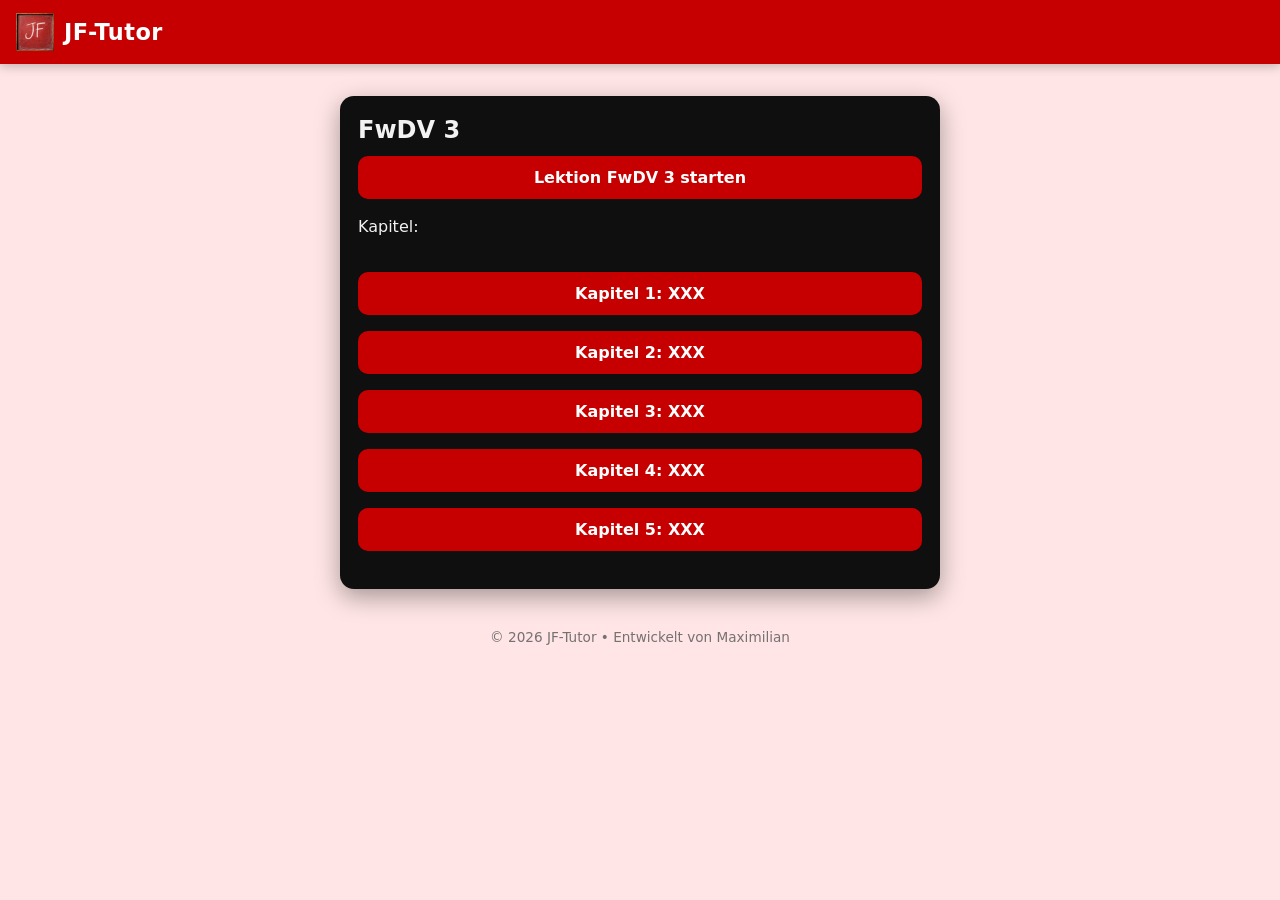
==== fwdv3/index.html @ 1505ba01 "Basic framework" ====
<!DOCTYPE html>
<html lang="de">
<head>
    <meta charset="UTF-8">
    <meta name="viewport" content="width=device-width, initial-scale=1.0">
    <meta name="theme-color" content="#ff0000">
    <meta name="apple-mobile-web-app-capable" content="yes">
    <meta name="apple-mobile-web-app-status-bar-style" content="black-translucent">
    <link rel="manifest" href="manifest.json">
    <title>JF-Tutor</title>
    <link rel="icon" href="../icon.png" type="image/png">
    <link rel="stylesheet" href="../css/style.css">

</head>
<body>
    <header class="header">
<a href="../index.html" class="header-content">
<img src="../icon.png" alt="Logo" class="logo">
<span class="title">JF-Tutor</span>
</a>
</header>


<main class="page">


<section class="card">

    <h1>FwDV 3</h1>

<a href="kapitel01.html"><button class="btn">Lektion FwDV 3 starten</button></a>

<p>Kapitel:</p>
<br>
<a href="kapitel01.html"><button class="btn">Kapitel 1: XXX</button></a>
<a href="kapitel02.html"><button class="btn">Kapitel 2: XXX</button></a>
<a href="kapitel03.html"><button class="btn">Kapitel 3: XXX</button></a>
<a href="kapitel04.html"><button class="btn">Kapitel 4: XXX</button></a>
<a href="kapitel05.html"><button class="btn">Kapitel 5: XXX</button></a>
</section>


</main>

<footer class="footer">
<p>© 2026 JF-Tutor • Entwickelt von Maximilian</p>
</footer>

</body>
</html>
---- css/style.css ----
* {
margin: 0;
padding: 0;
box-sizing: border-box;
font-family: system-ui, -apple-system, BlinkMacSystemFont, "Segoe UI", Roboto, sans-serif;
}


:root {
--fire-red: #c60000;
--fire-red-dark: #9f0000;
--bg-light-red: #ffe5e5;
--card-black: #0f0f0f;
--text-light: #f2f2f2;
}

body {
background: var(--bg-light-red);
min-height: 100vh;
}


/* HEADER */
.header {
position: fixed;
top: 0;
left: 0;
width: 100%;
height: 64px;
background: var(--fire-red);
display: flex;
align-items: center;
padding: 0 16px;
z-index: 1000;
box-shadow: 0 2px 10px rgba(0,0,0,0.25);
}


.header-content {
display: flex;
align-items: center;
gap: 10px;
text-decoration: none;
color: white;
}


.logo {
height: 38px;
}


.title {
font-size: 1.4rem;
font-weight: 700;
letter-spacing: 0.5px;
}


/* PAGE */
.page {
padding-top: 96px;
display: flex;
justify-content: center;
}


/* CARD */
.card {
width: 90%;
max-width: 600px;
background: var(--card-black);
color: var(--text-light);
border-radius: 14px;
padding: 20px 18px 22px;
box-shadow: 0 8px 25px rgba(0,0,0,0.35);
text-align: left;
}


.card h1 {
margin-bottom: 12px;
}


.card p {
line-height: 1.5;
margin-bottom: 14px;
}


/* IMAGE */
.content-img {
width: 100%;
border-radius: 10px;
margin: 10px 0 16px;
}

/* FOOTER */
.footer {
margin-top: 24px;
padding: 16px 10px 22px;
text-align: center;
font-size: 0.85rem;
color: #555;
}


.footer p {
opacity: 0.8;
}

/* BUTTON */
.btn {
width: 100%;
background: var(--fire-red);
border: none;
color: white;
padding: 12px 14px;
border-radius: 10px;
font-size: 1rem;
font-weight: 600;
cursor: pointer;
transition: all 0.2s ease;
margin-bottom: 16px; /* Abstand unter dem Button */
}


.btn:hover {
background: var(--fire-red-dark);
transform: translateY(-1px);
box-shadow: 0 4px 10px rgba(0,0,0,0.4);
}


.btn:active {
transform: scale(0.98);
}
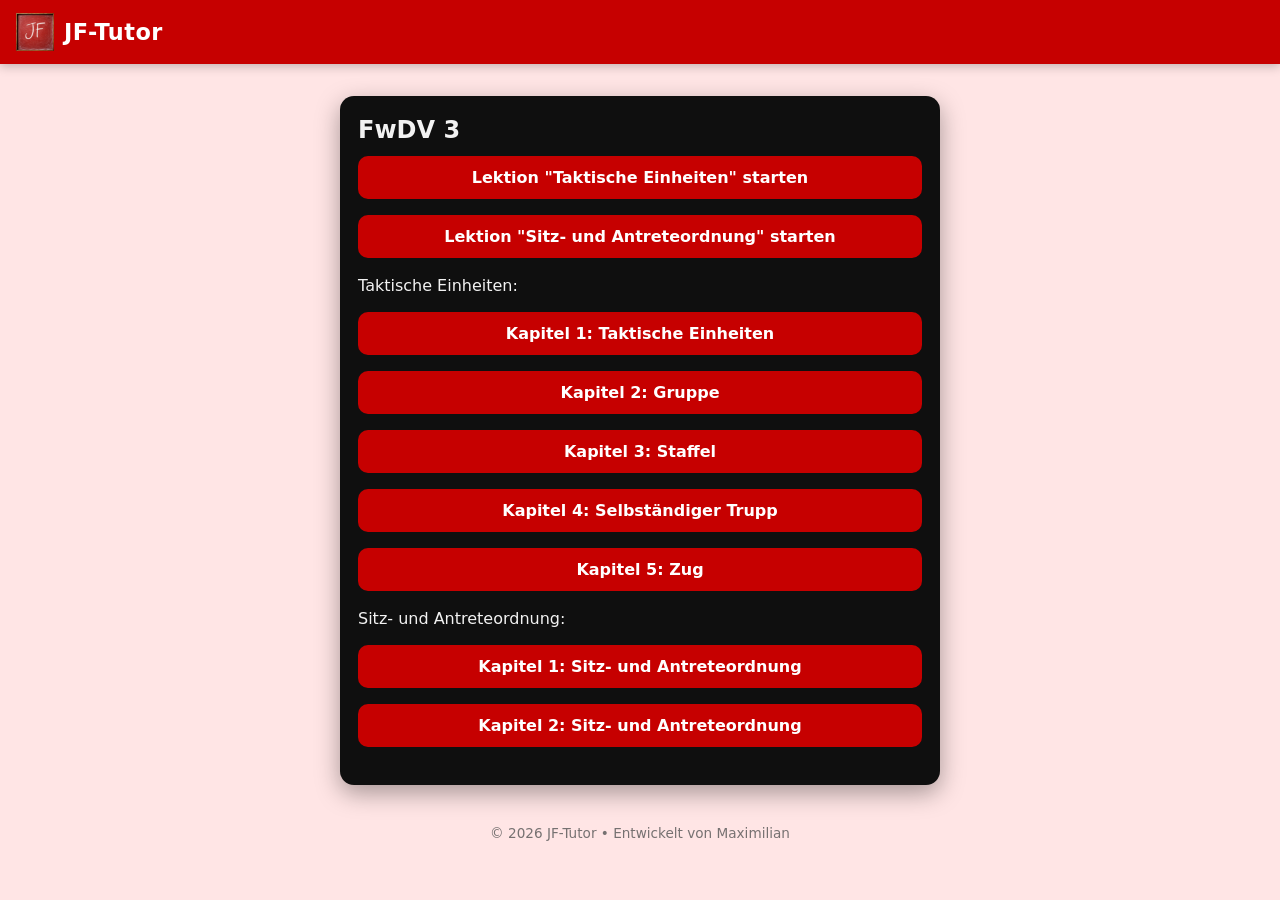
==== commit d04166c2: "New content + better name structure" ====
--- a/fwdv3/index.html
+++ b/fwdv3/index.html
@@ -28,15 +28,21 @@
 
     <h1>FwDV 3</h1>
 
-<a href="kapitel01.html"><button class="btn">Lektion FwDV 3 starten</button></a>
+<a href="kapitel_1_01.html"><button class="btn">Lektion "Taktische Einheiten" starten</button></a>
+<a href="kapitel_2_01.html"><button class="btn">Lektion "Sitz- und Antreteordnung" starten</button></a>
 
-<p>Kapitel:</p>
-<br>
-<a href="kapitel01.html"><button class="btn">Kapitel 1: XXX</button></a>
-<a href="kapitel02.html"><button class="btn">Kapitel 2: XXX</button></a>
-<a href="kapitel03.html"><button class="btn">Kapitel 3: XXX</button></a>
-<a href="kapitel04.html"><button class="btn">Kapitel 4: XXX</button></a>
-<a href="kapitel05.html"><button class="btn">Kapitel 5: XXX</button></a>
+<p>Taktische Einheiten:</p>
+
+<a href="kapitel_1_01.html"><button class="btn">Kapitel 1: Taktische Einheiten</button></a>
+<a href="kapitel_1_02.html"><button class="btn">Kapitel 2: Gruppe</button></a>
+<a href="kapitel_1_03.html"><button class="btn">Kapitel 3: Staffel</button></a>
+<a href="kapitel_1_04.html"><button class="btn">Kapitel 4: Selbständiger Trupp</button></a>
+<a href="kapitel_1_05.html"><button class="btn">Kapitel 5: Zug</button></a>
+
+<p>Sitz- und Antreteordnung:</p>
+
+<a href="kapitel_2_01.html"><button class="btn">Kapitel 1: Sitz- und Antreteordnung</button></a>
+<a href="kapitel_2_02.html"><button class="btn">Kapitel 2: Sitz- und Antreteordnung</button></a>
 </section>
 
 
--- a/css/style.css
+++ b/css/style.css
@@ -135,4 +135,51 @@
 
 .btn:active {
 transform: scale(0.98);
+}
+
+table {
+  width: 100%;
+  border-collapse: collapse;
+  background: #1e1e1e;
+  border-radius: 10px;
+  overflow: hidden;
+  font-family: system-ui, -apple-system, Segoe UI, Roboto, sans-serif;
+}
+
+th, td {
+  padding: 12px 16px;
+  color: white;
+  text-align: left;
+  border: none;
+}
+
+thead {
+  background: linear-gradient(135deg, #b30000, #7a0000);
+}
+
+th {
+  font-weight: 600;
+  letter-spacing: 0.4px;
+}
+
+tbody tr {
+  transition: background 0.2s ease, transform 0.1s ease;
+}
+
+tbody tr:hover {
+  background: rgba(255, 255, 255, 0.06);
+}
+
+tbody tr:nth-child(even) {
+  background: rgba(255, 255, 255, 0.02);
+}
+
+tbody tr:active {
+  transform: scale(0.995);
+}
+
+ul, ol {
+    color: rgb(255, 255, 255);       /* Textfarbe */
+    padding-left: 20px; /* Abstand vom Rand */
+    margin: 10px 0;     /* Abstand oben und unten */ 
 }
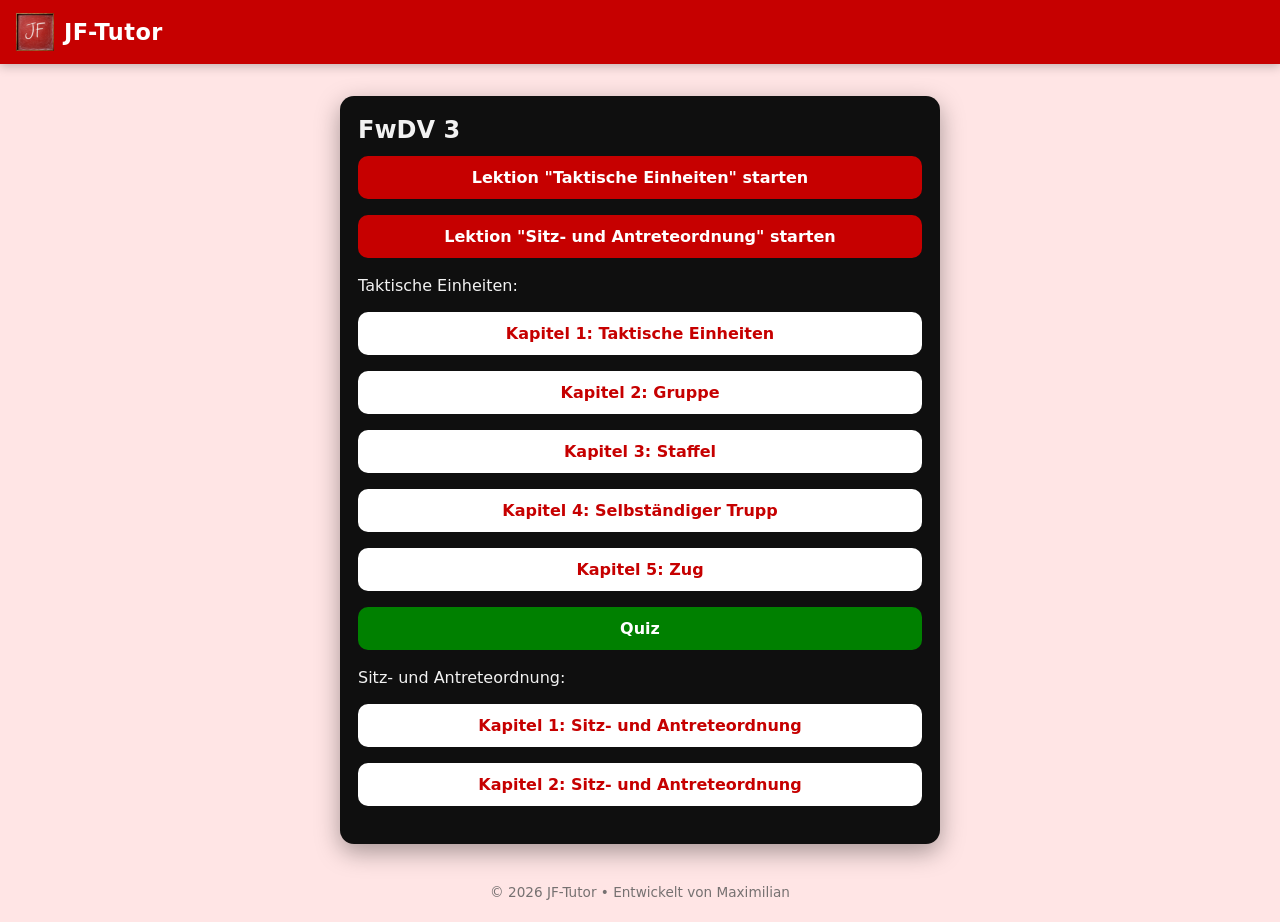
==== commit 8097272f: "Better Layout and adding Quiz" ====
--- a/fwdv3/index.html
+++ b/fwdv3/index.html
@@ -33,16 +33,17 @@
 
 <p>Taktische Einheiten:</p>
 
-<a href="kapitel_1_01.html"><button class="btn">Kapitel 1: Taktische Einheiten</button></a>
-<a href="kapitel_1_02.html"><button class="btn">Kapitel 2: Gruppe</button></a>
-<a href="kapitel_1_03.html"><button class="btn">Kapitel 3: Staffel</button></a>
-<a href="kapitel_1_04.html"><button class="btn">Kapitel 4: Selbständiger Trupp</button></a>
-<a href="kapitel_1_05.html"><button class="btn">Kapitel 5: Zug</button></a>
+<a href="kapitel_1_01.html"><button class="btn_kapitel">Kapitel 1: Taktische Einheiten</button></a>
+<a href="kapitel_1_02.html"><button class="btn_kapitel">Kapitel 2: Gruppe</button></a>
+<a href="kapitel_1_03.html"><button class="btn_kapitel">Kapitel 3: Staffel</button></a>
+<a href="kapitel_1_04.html"><button class="btn_kapitel">Kapitel 4: Selbständiger Trupp</button></a>
+<a href="kapitel_1_05.html"><button class="btn_kapitel">Kapitel 5: Zug</button></a>
+<a href="quiz_1_01.html"><button class="btn_kapitel" style="background: green; color: white;">Quiz</button></a>
 
 <p>Sitz- und Antreteordnung:</p>
 
-<a href="kapitel_2_01.html"><button class="btn">Kapitel 1: Sitz- und Antreteordnung</button></a>
-<a href="kapitel_2_02.html"><button class="btn">Kapitel 2: Sitz- und Antreteordnung</button></a>
+<a href="kapitel_2_01.html"><button class="btn_kapitel">Kapitel 1: Sitz- und Antreteordnung</button></a>
+<a href="kapitel_2_02.html"><button disabled class="btn_kapitel">Kapitel 2: Sitz- und Antreteordnung</button></a>
 </section>
 
 
--- a/css/style.css
+++ b/css/style.css
@@ -137,6 +137,35 @@
 transform: scale(0.98);
 }
 
+.btn_kapitel {
+width: 100%;
+background: #fff;
+border: none;
+color: var(--fire-red);
+padding: 12px 14px;
+border-radius: 10px;
+font-size: 1rem;
+font-weight: 600;
+cursor: pointer;
+margin-bottom: 16px;
+
+transition: background 0.2s ease, transform 0.2s ease, box-shadow 0.2s ease, color 0.2s ease;
+}
+
+.btn_kapitel:hover {
+background: var(--fire-red);
+color: #fff;
+transform: translateY(-1px);
+box-shadow: 0 4px 10px rgba(0,0,0,0.35);
+}
+
+.btn_kapitel:active {
+transform: scale(0.98);
+}
+
+
+
+
 table {
   width: 100%;
   border-collapse: collapse;
@@ -182,4 +211,29 @@
     color: rgb(255, 255, 255);       /* Textfarbe */
     padding-left: 20px; /* Abstand vom Rand */
     margin: 10px 0;     /* Abstand oben und unten */ 
+}
+
+form {
+max-width: 700px;
+margin: 40px auto;
+background: var(--fire-red);
+padding: 28px 32px;
+border-radius: 14px;
+box-shadow: 0 8px 25px rgba(0,0,0,0.08);
+}
+
+label {
+display: flex;
+align-items: center;
+gap: 10px;
+margin: 6px 0;
+cursor: pointer;
+}
+
+input[type="checkbox"],
+input[type="radio"] {
+accent-color: var(--fire-red); /* Feuerwehr-Rot */
+width: 18px;
+height: 18px;
+cursor: pointer;
 }
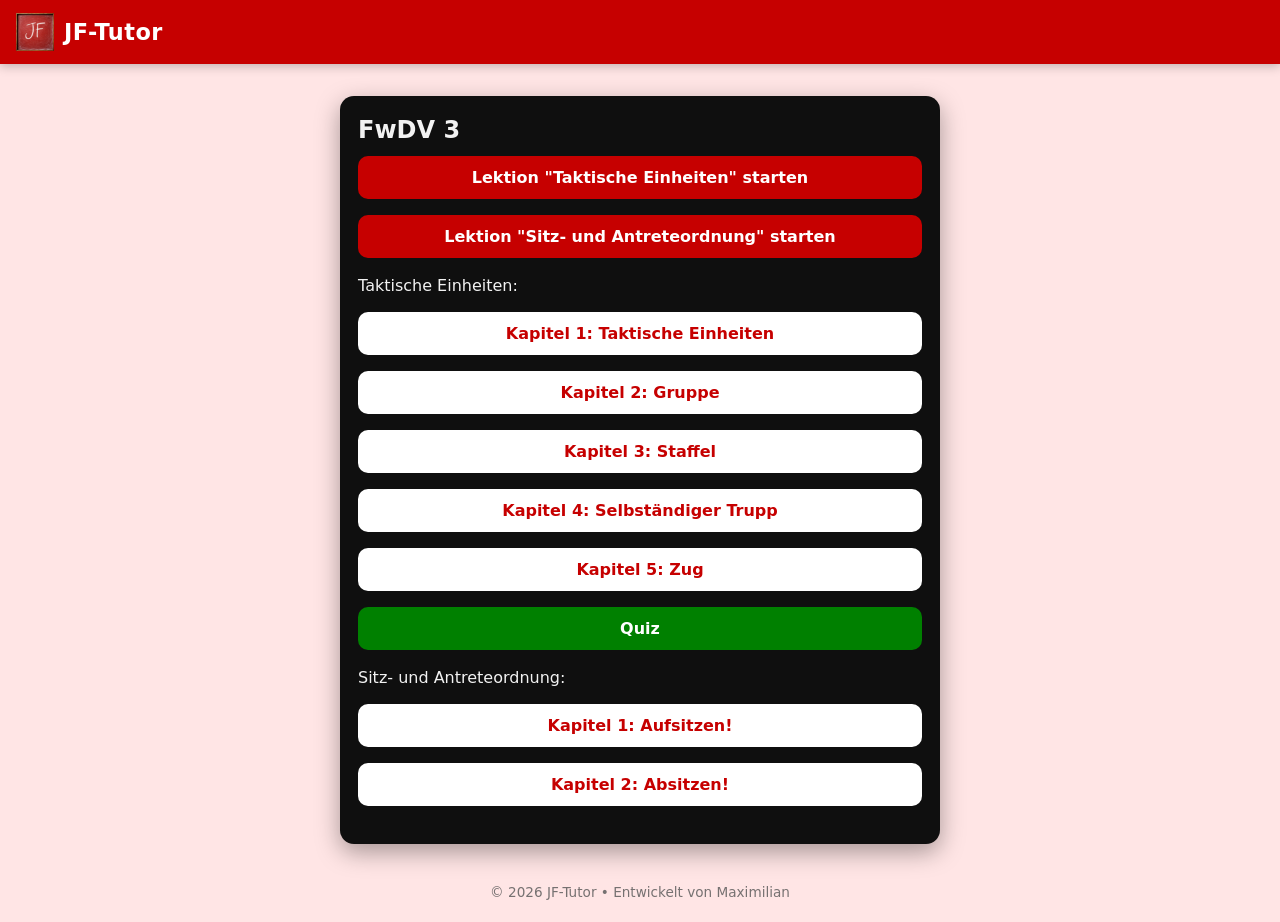
==== commit 5ff0cc00: "New chapter of "Sitz- und Antreteordnung"" ====
--- a/fwdv3/index.html
+++ b/fwdv3/index.html
@@ -42,8 +42,8 @@
 
 <p>Sitz- und Antreteordnung:</p>
 
-<a href="kapitel_2_01.html"><button class="btn_kapitel">Kapitel 1: Sitz- und Antreteordnung</button></a>
-<a href="kapitel_2_02.html"><button disabled class="btn_kapitel">Kapitel 2: Sitz- und Antreteordnung</button></a>
+<a href="kapitel_2_01.html"><button class="btn_kapitel">Kapitel 1: Aufsitzen!</button></a>
+<a href="kapitel_2_02.html"><button class="btn_kapitel">Kapitel 2: Absitzen!</button></a>
 </section>
 
 
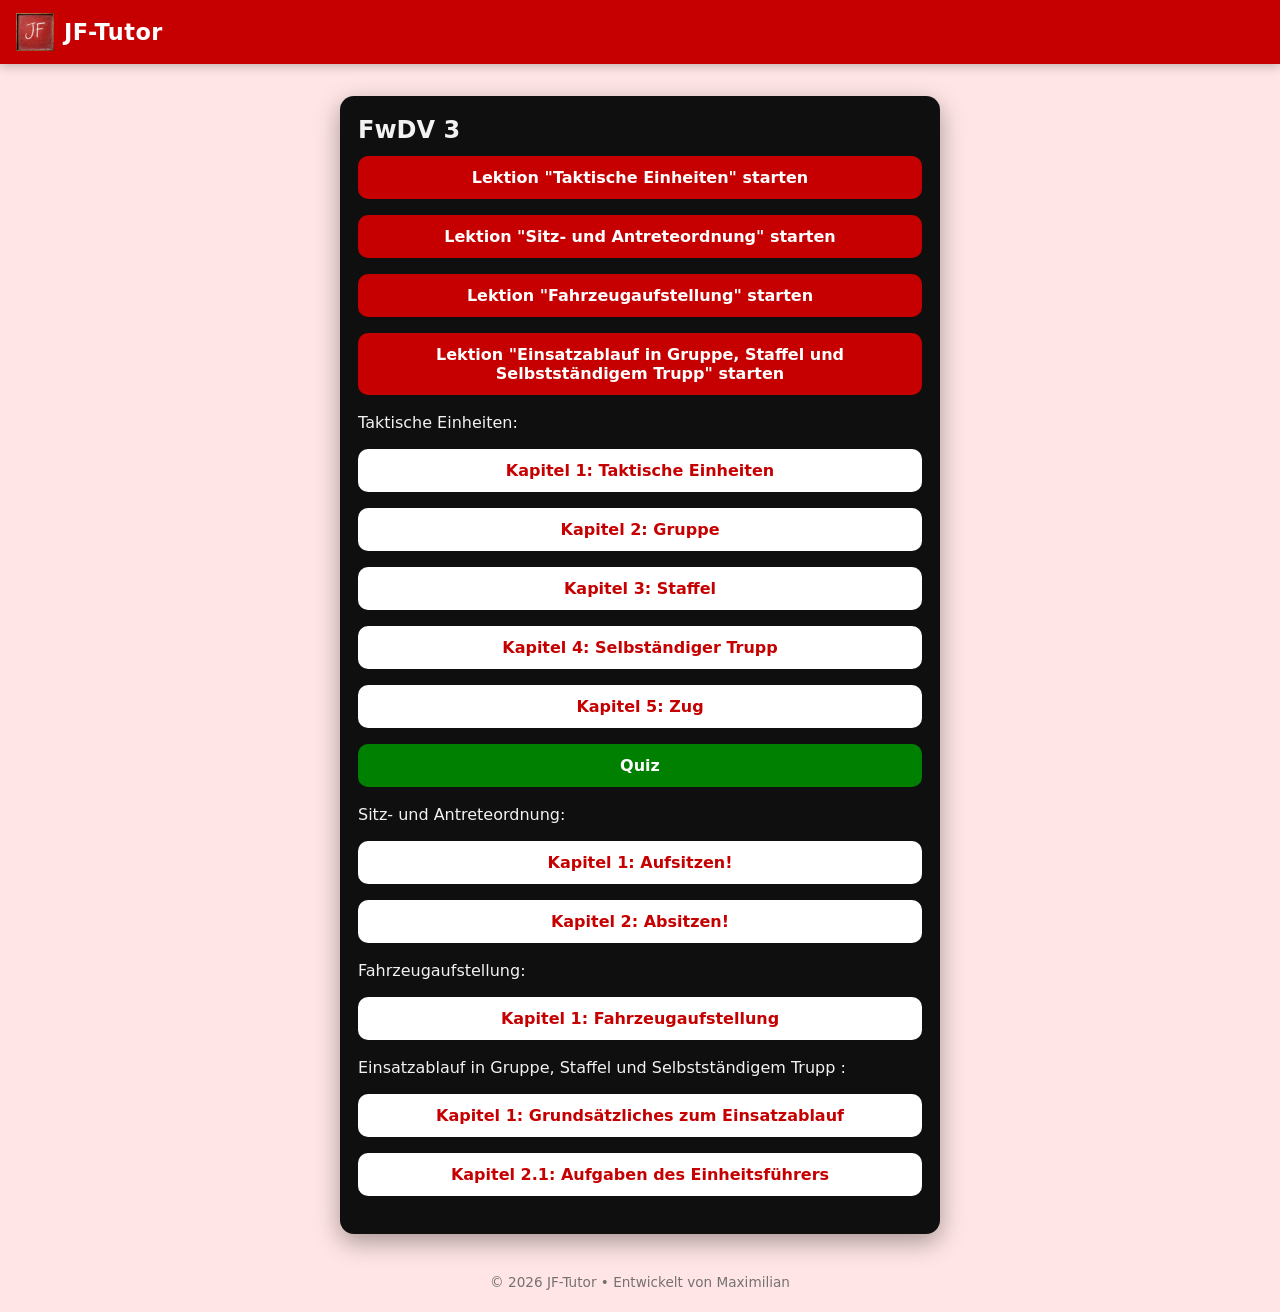
==== commit c51eb013: "Updating style + index in order to new features" ====
--- a/fwdv3/index.html
+++ b/fwdv3/index.html
@@ -30,6 +30,8 @@
 
 <a href="kapitel_1_01.html"><button class="btn">Lektion "Taktische Einheiten" starten</button></a>
 <a href="kapitel_2_01.html"><button class="btn">Lektion "Sitz- und Antreteordnung" starten</button></a>
+<a href="kapitel_3_01.html"><button class="btn">Lektion "Fahrzeugaufstellung" starten</button></a>
+<a href="kapitel_4_01.html"><button class="btn">Lektion "Einsatzablauf in Gruppe, Staffel und Selbstständigem Trupp" starten</button></a>
 
 <p>Taktische Einheiten:</p>
 
@@ -44,6 +46,15 @@
 
 <a href="kapitel_2_01.html"><button class="btn_kapitel">Kapitel 1: Aufsitzen!</button></a>
 <a href="kapitel_2_02.html"><button class="btn_kapitel">Kapitel 2: Absitzen!</button></a>
+
+<p>Fahrzeugaufstellung:</p>
+
+<a href="kapitel_3_01.html"><button class="btn_kapitel">Kapitel 1: Fahrzeugaufstellung</button></a>
+
+<p>Einsatzablauf in Gruppe, Staffel und Selbstständigem Trupp :</p>
+
+<a href="kapitel_4_01.html"><button class="btn_kapitel">Kapitel 1: Grundsätzliches zum Einsatzablauf</button></a>
+<a href="kapitel_4_2_01.html"><button class="btn_kapitel">Kapitel 2.1: Aufgaben des Einheitsführers</button></a>
 </section>
 
 
--- a/css/style.css
+++ b/css/style.css
@@ -96,6 +96,17 @@
 margin: 10px 0 16px;
 }
 
+.symbol-img {
+  max-width: 50%;
+  width: 100%;
+  border-radius: 10px;
+  margin: 10px auto 16px;
+  background-color: white;
+  padding: 8px;
+  box-shadow: 0 2px 5px rgba(0,0,0,0.1);
+  display: block;
+}
+
 /* FOOTER */
 .footer {
 margin-top: 24px;
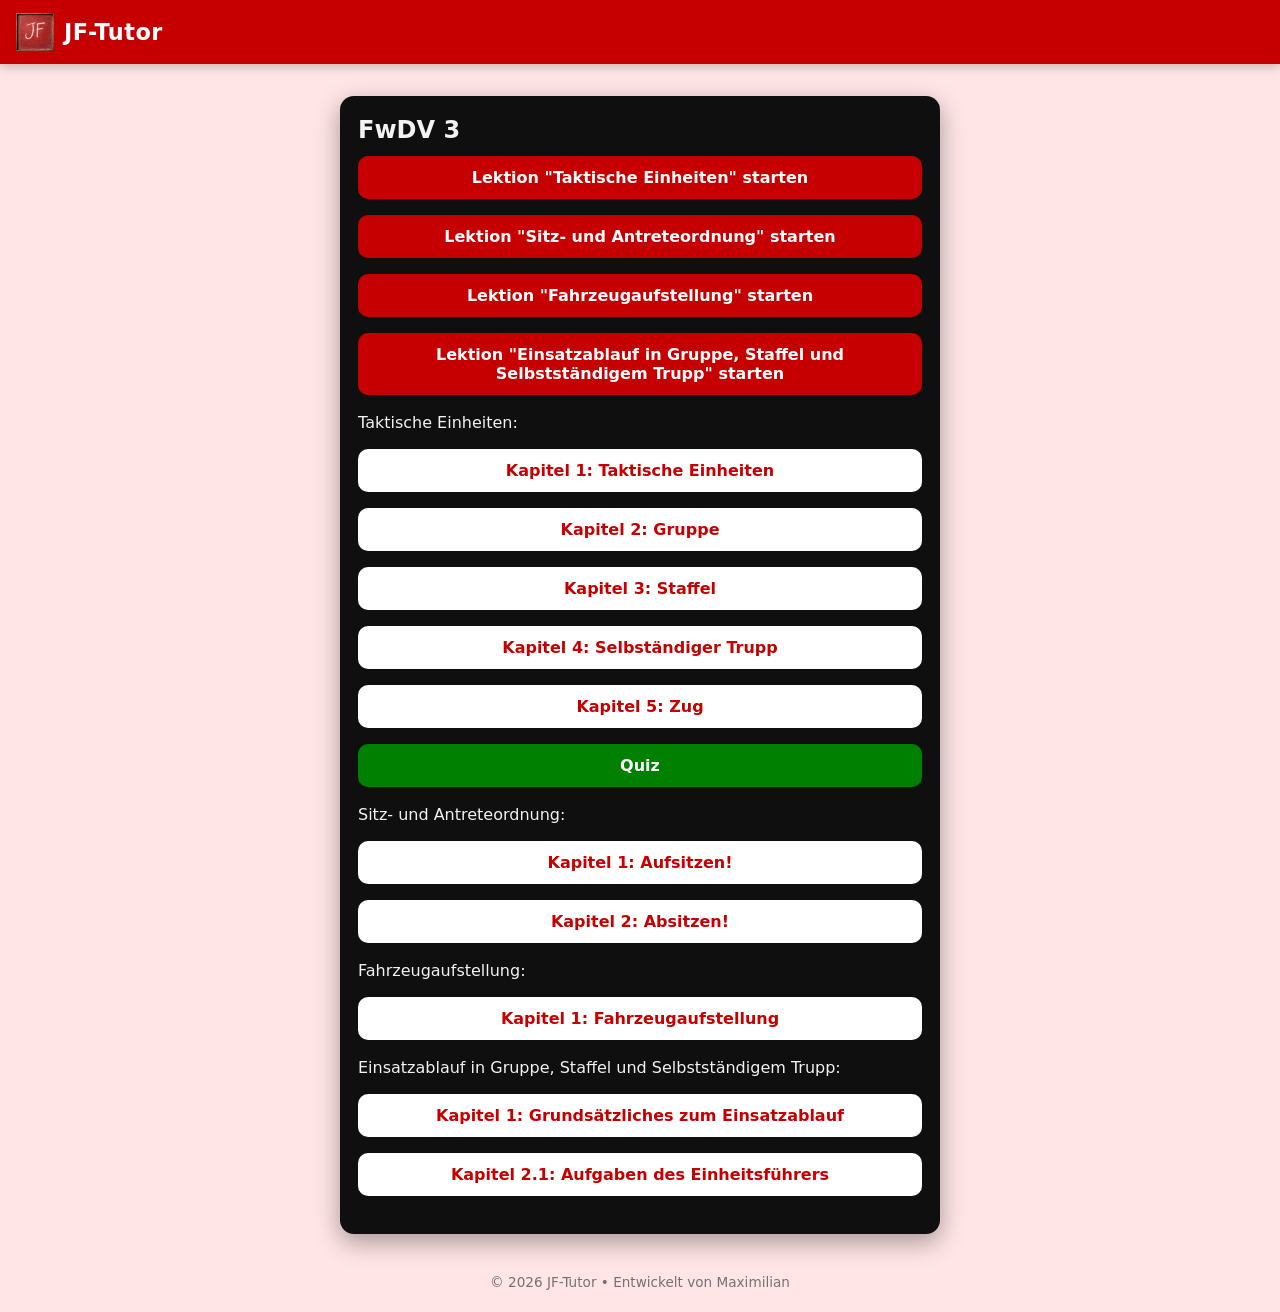
==== commit e5271d73: "Fix typo in Einsatzablauf paragraph" ====
--- a/fwdv3/index.html
+++ b/fwdv3/index.html
@@ -51,7 +51,7 @@
 
 <a href="kapitel_3_01.html"><button class="btn_kapitel">Kapitel 1: Fahrzeugaufstellung</button></a>
 
-<p>Einsatzablauf in Gruppe, Staffel und Selbstständigem Trupp :</p>
+<p>Einsatzablauf in Gruppe, Staffel und Selbstständigem Trupp:</p>
 
 <a href="kapitel_4_01.html"><button class="btn_kapitel">Kapitel 1: Grundsätzliches zum Einsatzablauf</button></a>
 <a href="kapitel_4_2_01.html"><button class="btn_kapitel">Kapitel 2.1: Aufgaben des Einheitsführers</button></a>
@@ -65,4 +65,4 @@
 </footer>
 
 </body>
-</html>+</html>
